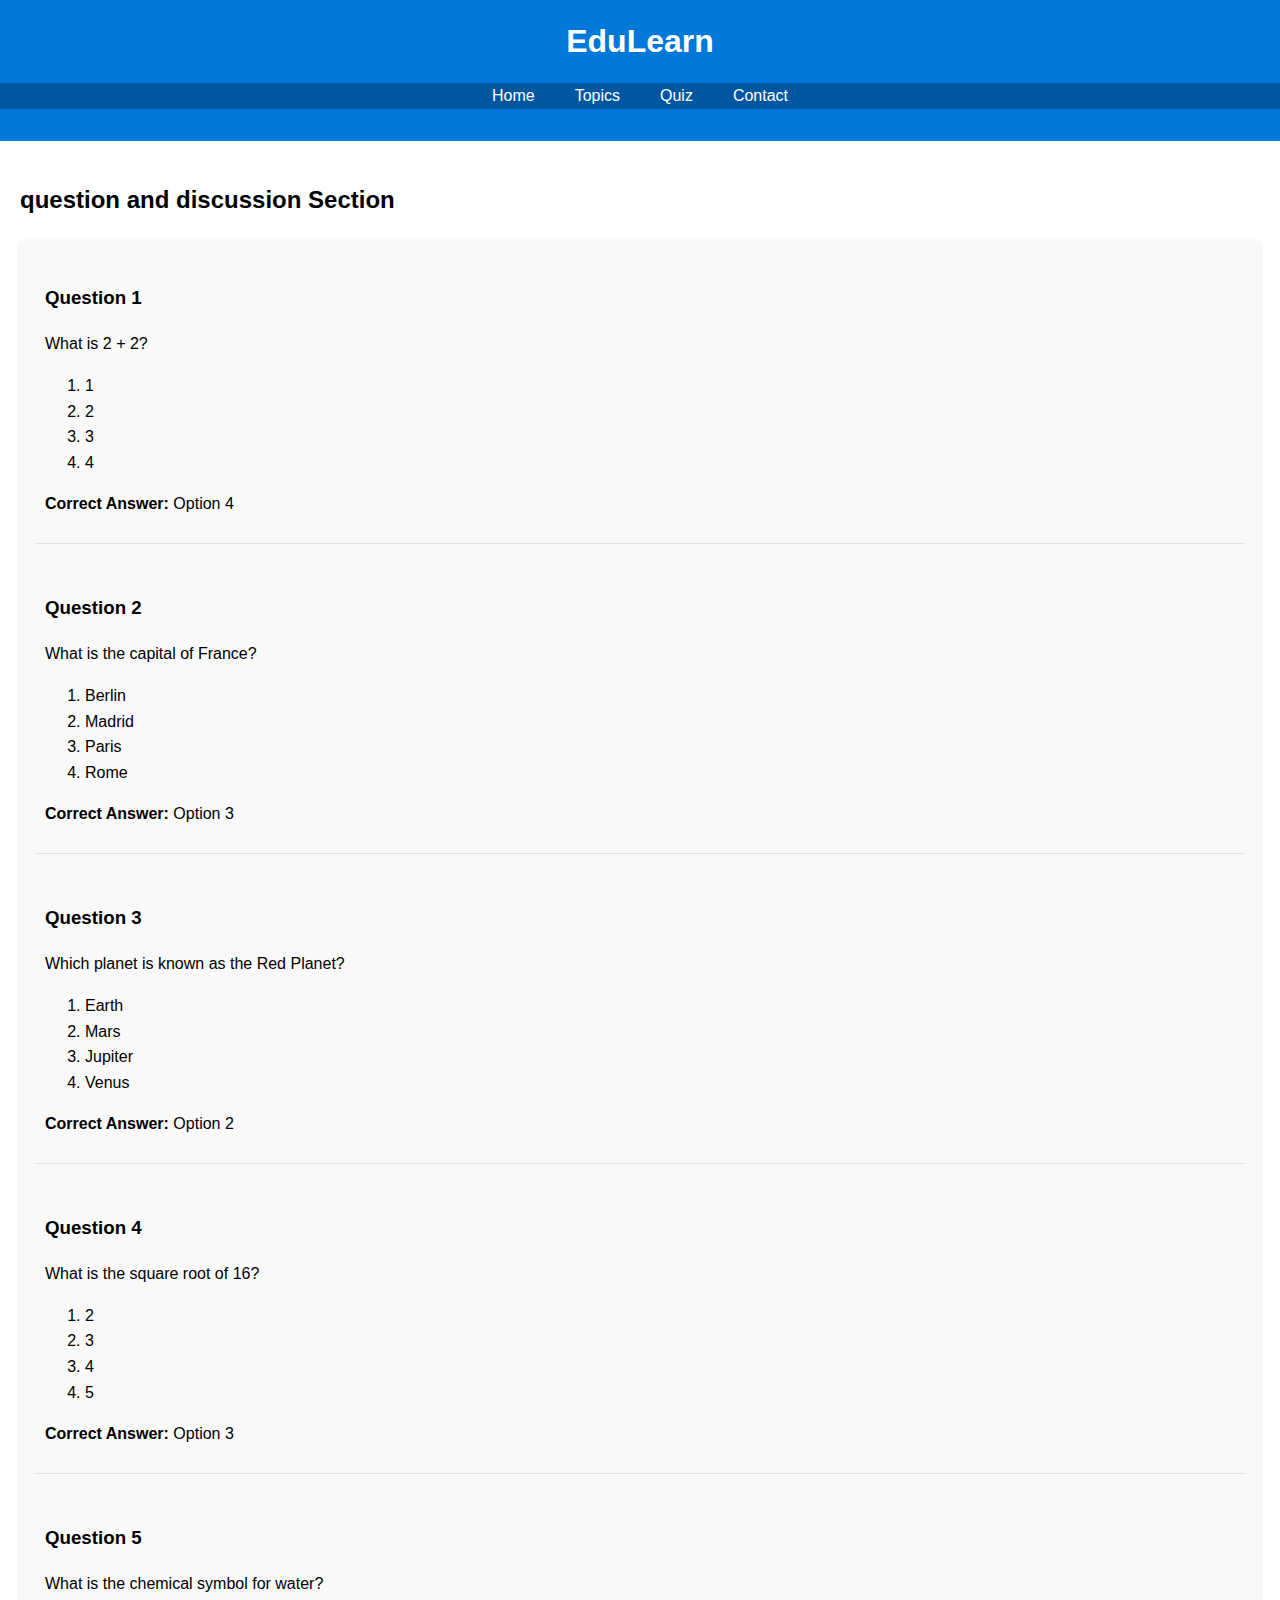
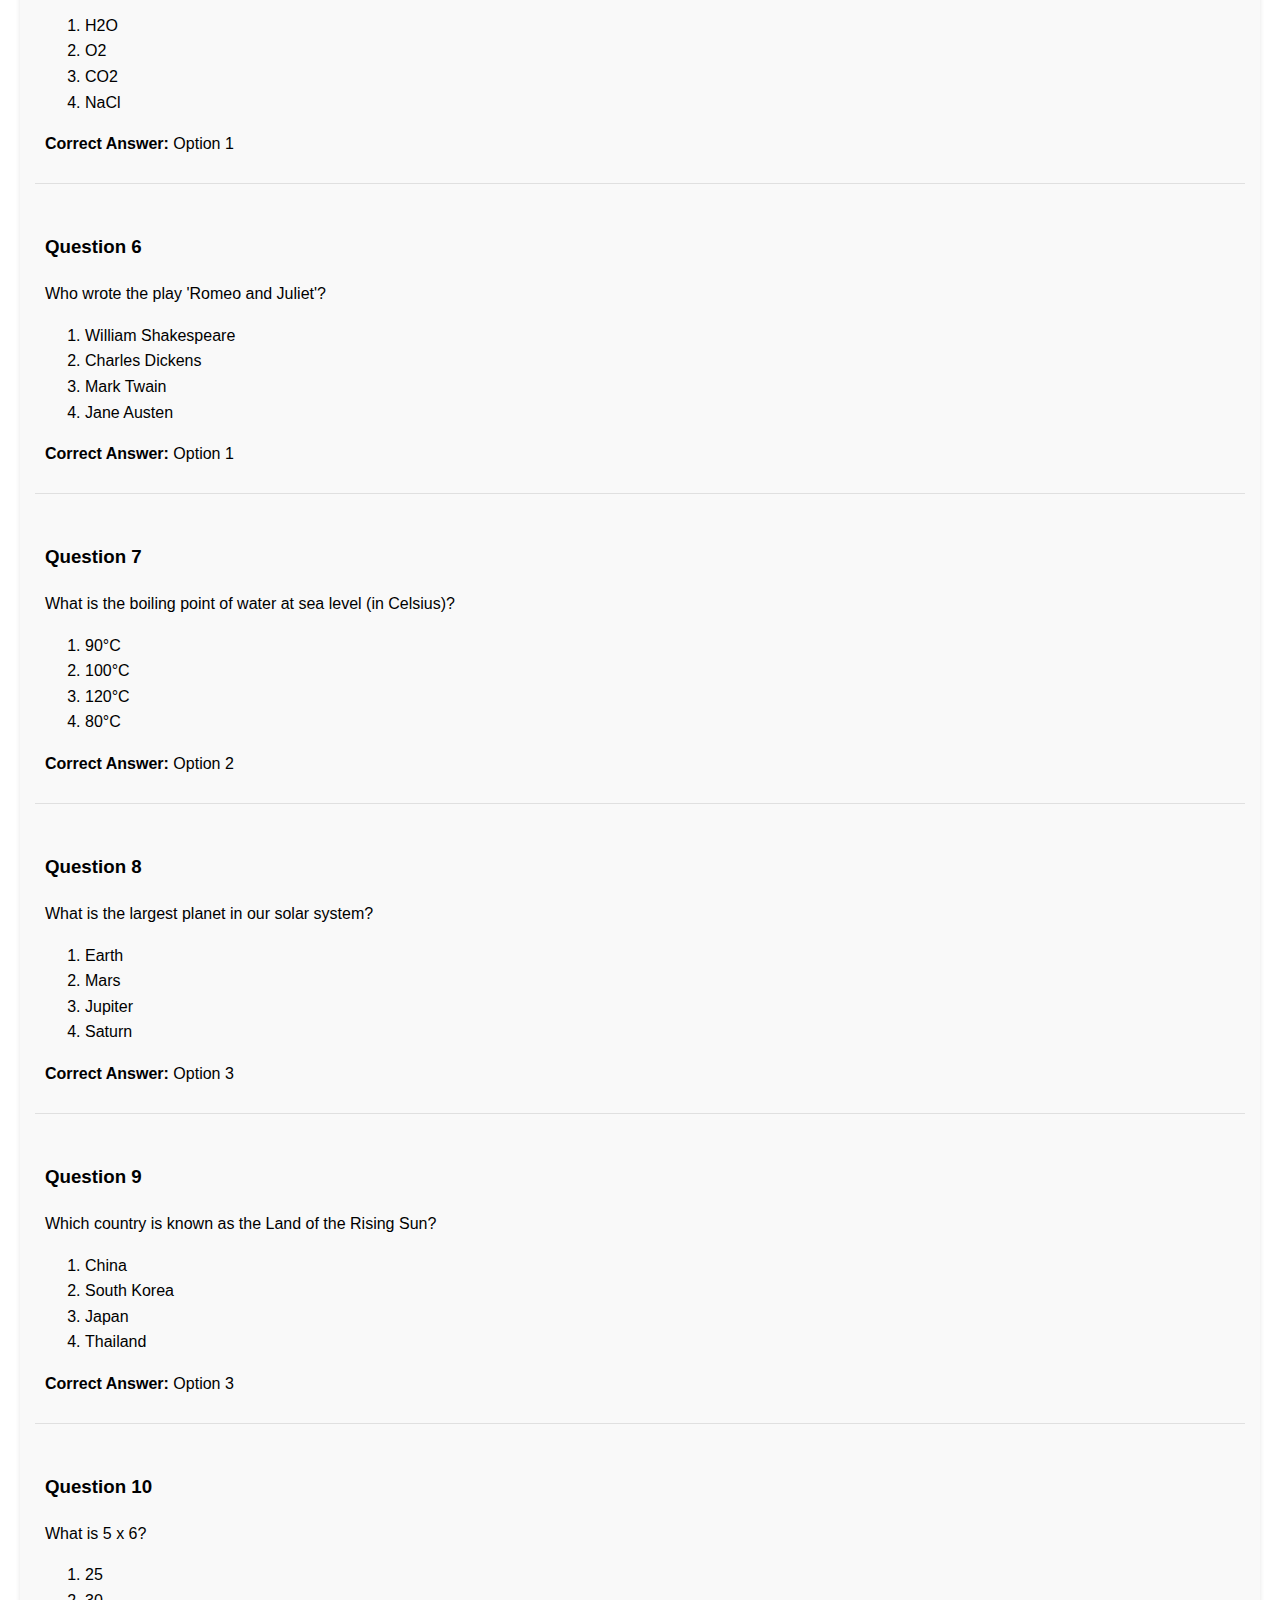
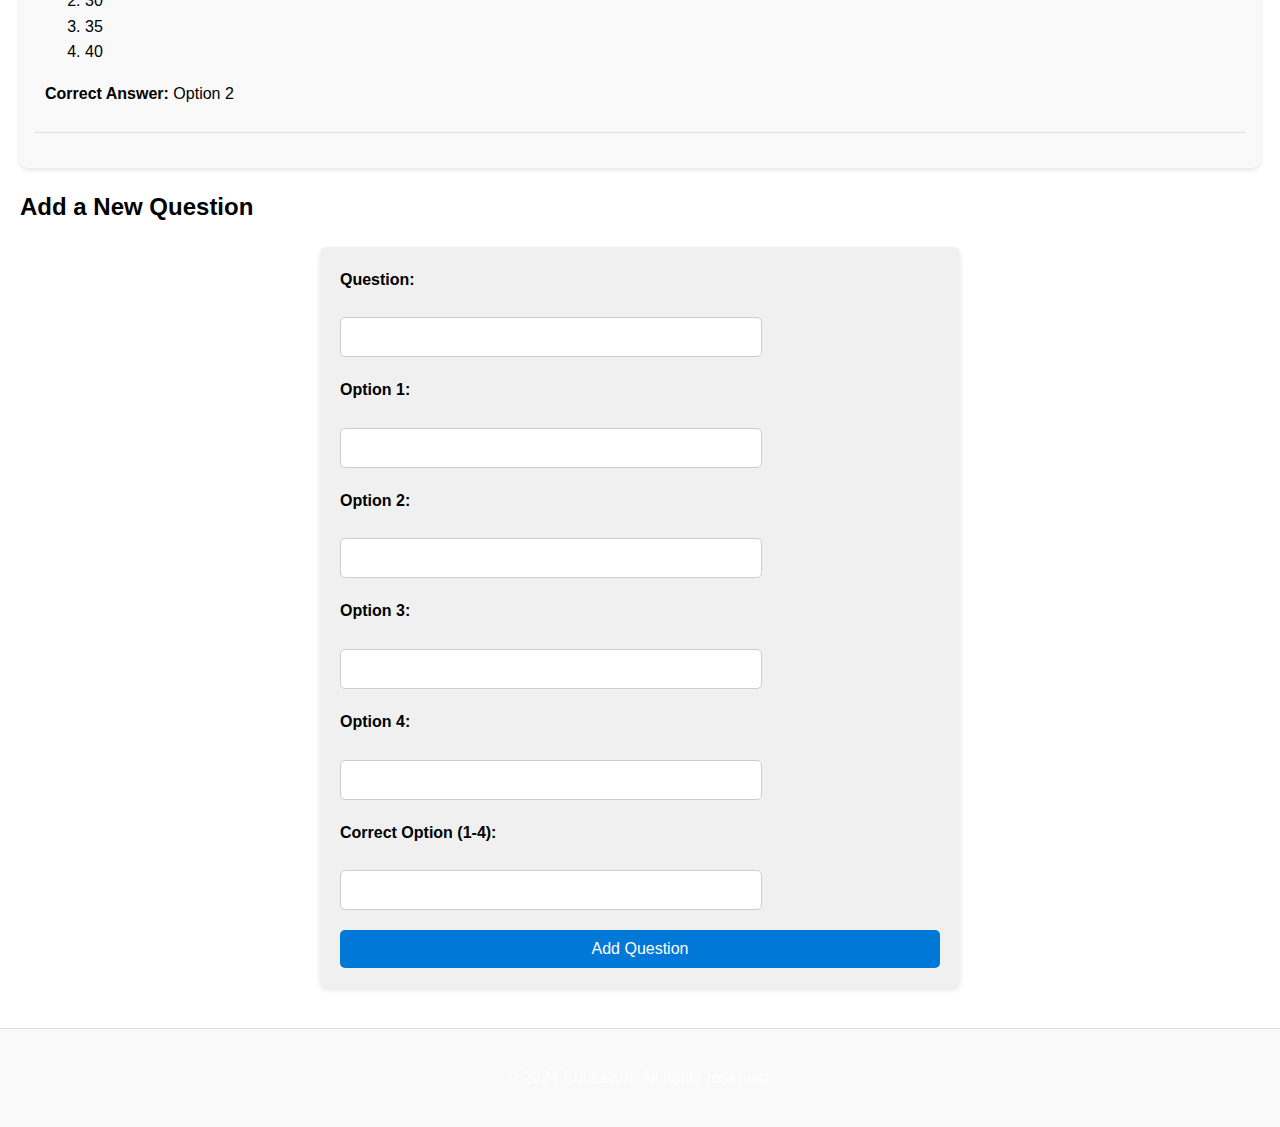
==== question and discussion.html @ 2a0afb89 "Update and rename quiz.html to question and discussion.html" ====
<!DOCTYPE html>
<html lang="en">
<head>
    <meta charset="UTF-8">
    <meta name="viewport" content="width=device-width, initial-scale=1.0">
    <title>EduLearn - question and discussion</title>
    <link rel="stylesheet" href="style.css">
</head>
<body>
    <header>
        <h1>EduLearn</h1>  
        <nav>
            <ul>
                <li><a href="index.html">Home</a></li>
                <li><a href="topics.html">Topics</a></li>
                <li><a href="quiz.html" class="active">Quiz</a></li>
                <li><a href="#contact">Contact</a></li>
            </ul>
        </nav>
    </header>
    <main>
        <section>
            <h2>question and discussion Section</h2>
            <div id="quiz-container">
                <!-- Placeholder for quiz questions -->
            </div>
        </section>
        <section>
            <h2>Add a New Question</h2>
            <form id="add-question-form">
                <label for="question">Question:</label>
                <input type="text" id="question" name="question" required>
                <label for="option1">Option 1:</label>
                <input type="text" id="option1" name="option1" required>
                <label for="option2">Option 2:</label>
                <input type="text" id="option2" name="option2" required>
                <label for="option3">Option 3:</label>
                <input type="text" id="option3" name="option3" required>
                <label for="option4">Option 4:</label>
                <input type="text" id="option4" name="option4" required>
                <label for="correct">Correct Option (1-4):</label>
                <input type="number" id="correct" name="correct" min="1" max="4" required>
                <button type="submit">Add Question</button>
            </form>
        </section>
    </main>
    <footer>
        <p>&copy; 2024 EduLearn. All rights reserved.</p>
    </footer>
    <script src="script.js"></script>
</body>
</html>
---- style.css ----
body {
    font-family: Arial, sans-serif;
    margin: 0;
    padding: 0;
    line-height: 1.6;
}

header {
    background: #0078D7;
    color: white;
    padding: 1rem 0;
    text-align: center;
}

header h1 {
    margin: 0;
}

nav ul {
    list-style: none;
    padding: 0;
    display: flex;
    justify-content: center;
    background: #0056A1;
}

nav ul li {
    margin: 0 10px;
}

nav ul li a {
    text-decoration: none;
    color: white;
    padding: 10px;
}

main {
    padding: 20px;
}

.topic-container {
    display: flex;
    gap: 20px;
    flex-wrap: wrap;
}

.topic {
    background: #F0F0F0;
    padding: 15px;
    border-radius: 5px;
    box-shadow: 0 0 5px rgba(0, 0, 0, 0.1);
    flex: 1;
    min-width: 200px;
}

footer {
    text-align: center;
    padding: 1rem;
    background: #333;
    color: white;
    margin-top: 20px;
}

#quiz-container {
    margin-top: 20px;
}

input, textarea {
    display: block;
    margin: 10px 0;
    padding: 10px;
    width: 100%;
    max-width: 400px;
}

button {
    background: #0078D7;
    color: white;
    padding: 10px 20px;
    border: none;
    cursor: pointer;
    border-radius: 5px;
}

button:hover {
    background: #0056A1;
}

/* Topic Page */
.topic-container {
    display: flex;
    flex-wrap: wrap;
    gap: 20px;
    justify-content: center;
    margin-top: 20px;
}

.topic-card {
    background: #F0F0F0;
    padding: 20px;
    border-radius: 8px;
    text-align: center;
    box-shadow: 0 2px 5px rgba(0, 0, 0, 0.1);
    width: 200px;
    transition: transform 0.3s ease;
}

.topic-card:hover {
    transform: scale(1.05);
}

.topic-card button {
    margin-top: 10px;
    background: #0078D7;
    color: white;
    border: none;
    padding: 10px 15px;
    border-radius: 5px;
    cursor: pointer;
}

.topic-card button:hover {
    background: #0056A1;
}

#topic-details {
    text-align: center;
    margin-top: 40px;
}

#topic-article {
    margin-top: 20px;
    text-align: left;
    max-width: 600px;
    margin-left: auto;
    margin-right: auto;
    background: #F9F9F9;
    padding: 15px;
    border-radius: 8px;
    box-shadow: 0 2px 5px rgba(0, 0, 0, 0.1);
}

#topic-article h3 {
    color: #0078D7;
    margin-top: 15px;
}

#topic-article ul {
    list-style: disc;
    margin-left: 20px;
}

/* Author Profile Section */
.author-profile {
    margin-top: 40px;
    text-align: center;
    background-color: #F9F9F9;
    padding: 20px;
    border-radius: 8px;
    box-shadow: 0 2px 5px rgba(0, 0, 0, 0.1);
}

.author-profile h3 {
    font-size: 24px;
    margin-bottom: 20px;
    color: #333;
}

.author-container {
    display: flex;
    align-items: center;
    justify-content: center;
    gap: 20px;
    max-width: 800px;
    margin: 0 auto;
    flex-wrap: wrap;
}

.author-photo {
    width: 120px;
    height: 120px;
    border-radius: 50%;
    object-fit: cover;
    border: 2px solid #0078D7;
}

.author-details {
    text-align: left;
    max-width: 500px;
}

.author-details h4 {
    font-size: 20px;
    margin-bottom: 10px;
    color: #0078D7;
}

.author-details p {
    font-size: 16px;
    line-height: 1.5;
    color: #555;
}

/* Quiz Page */
#quiz-container {
    margin-top: 20px;
    background: #F9F9F9;
    padding: 15px;
    border-radius: 8px;
    box-shadow: 0 2px 5px rgba(0, 0, 0, 0.1);
}

#quiz-container .quiz-question {
    margin-bottom: 20px;
    padding: 10px;
    border-bottom: 1px solid #E0E0E0;
}

#add-question-form {
    display: flex;
    flex-direction: column;
    gap: 10px;
    max-width: 600px;
    margin: 0 auto;
    padding: 20px;
    background: #F0F0F0;
    border-radius: 8px;
    box-shadow: 0 2px 5px rgba(0, 0, 0, 0.1);
}

#add-question-form label {
    font-weight: bold;
    margin-bottom: 5px;
}

#add-question-form input, #add-question-form button {
    padding: 10px;
    font-size: 16px;
    border: 1px solid #CCC;
    border-radius: 5px;
}

#add-question-form button {
    background: #0078D7;
    color: white;
    border: none;
    cursor: pointer;
}

#add-question-form button:hover {
    background: #0056A1;
}

/* Footer Contact Section */
footer {
    background: #F9F9F9;
    padding: 20px;
    text-align: center;
    border-top: 1px solid #E0E0E0;
}

footer h3 {
    font-size: 20px;
    margin-bottom: 10px;
    color: #333;
}

.social-links {
    list-style: none;
    padding: 0;
    display: flex;
    justify-content: center;
    gap: 20px;
    margin-top: 10px;
}

.social-links li {
    display: inline-block;
}

.social-links a {
    text-decoration: none;
    color: #0078D7;
    font-size: 16px;
    display: flex;
    align-items: center;
    gap: 8px;
}

.social-links a:hover {
    color: #0056A1;
}

.social-links img {
    width: 20px;
    height: 20px;
    object-fit: contain;
}
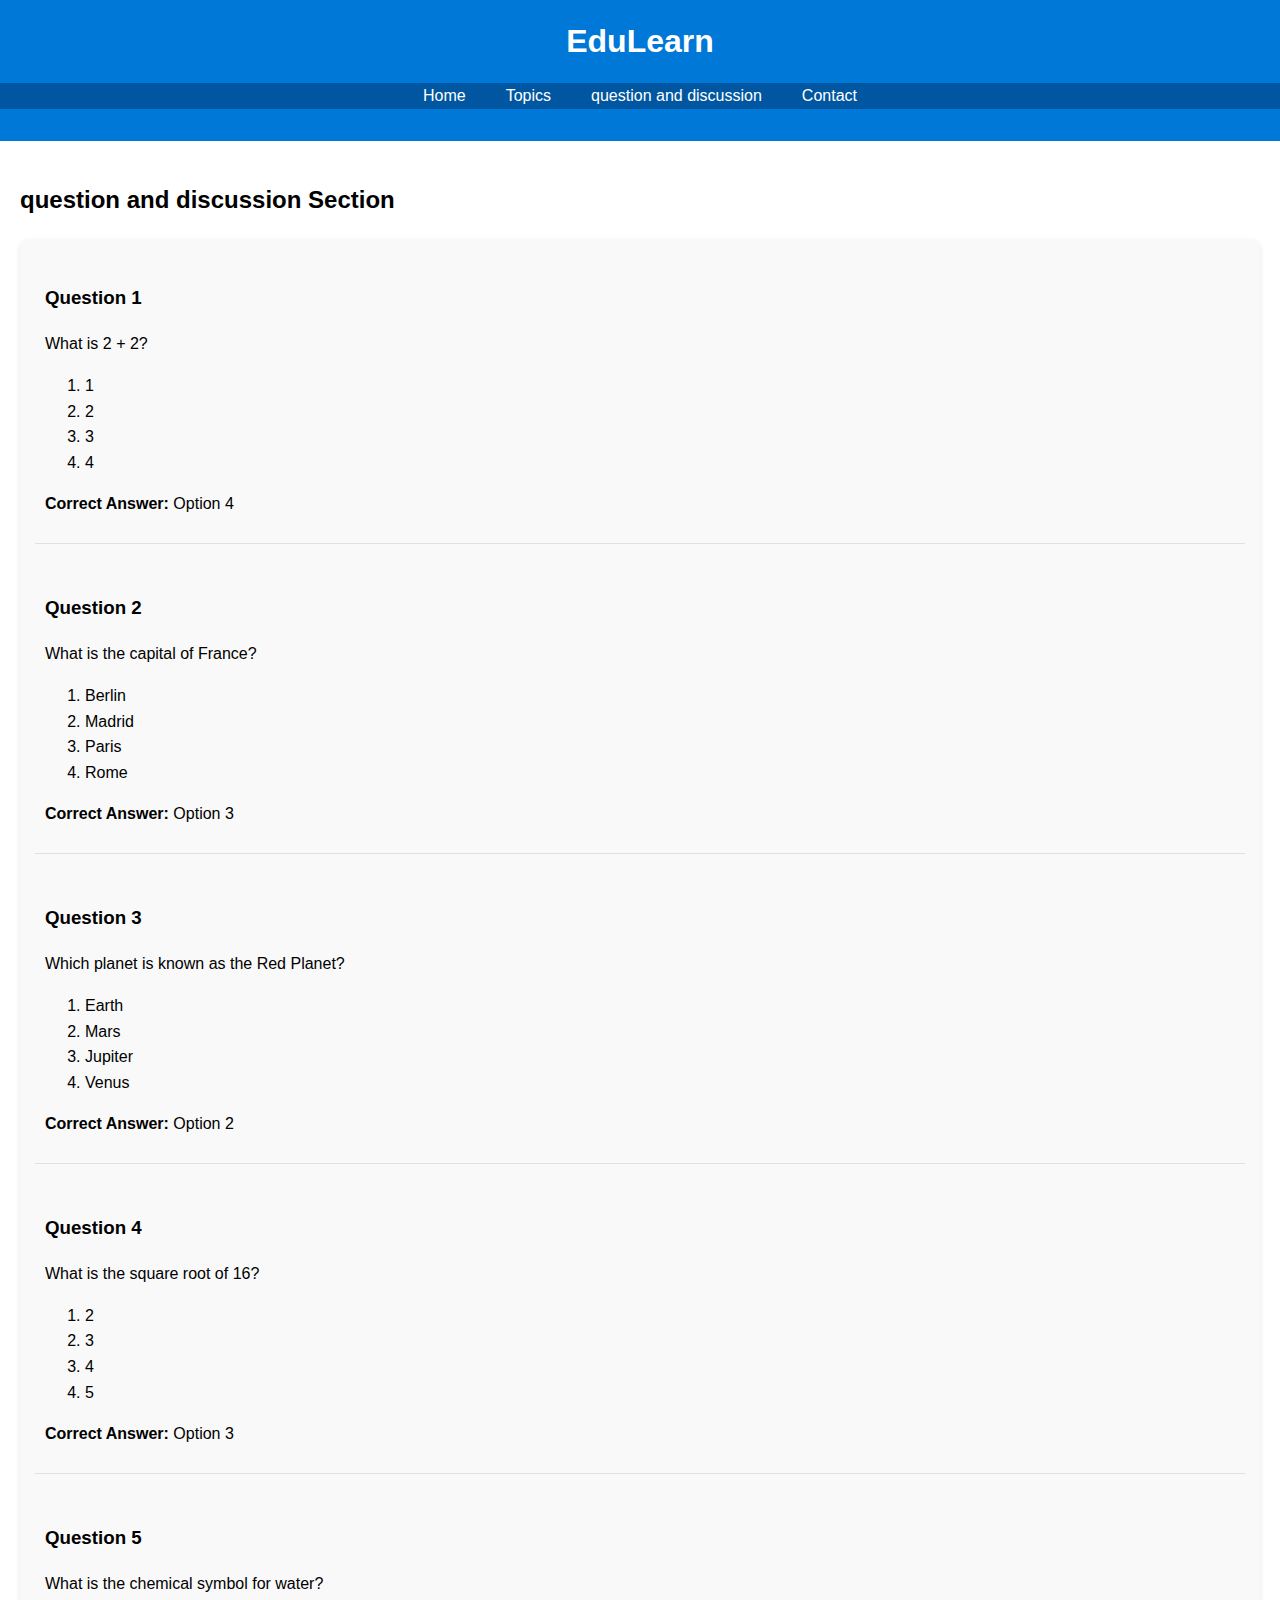
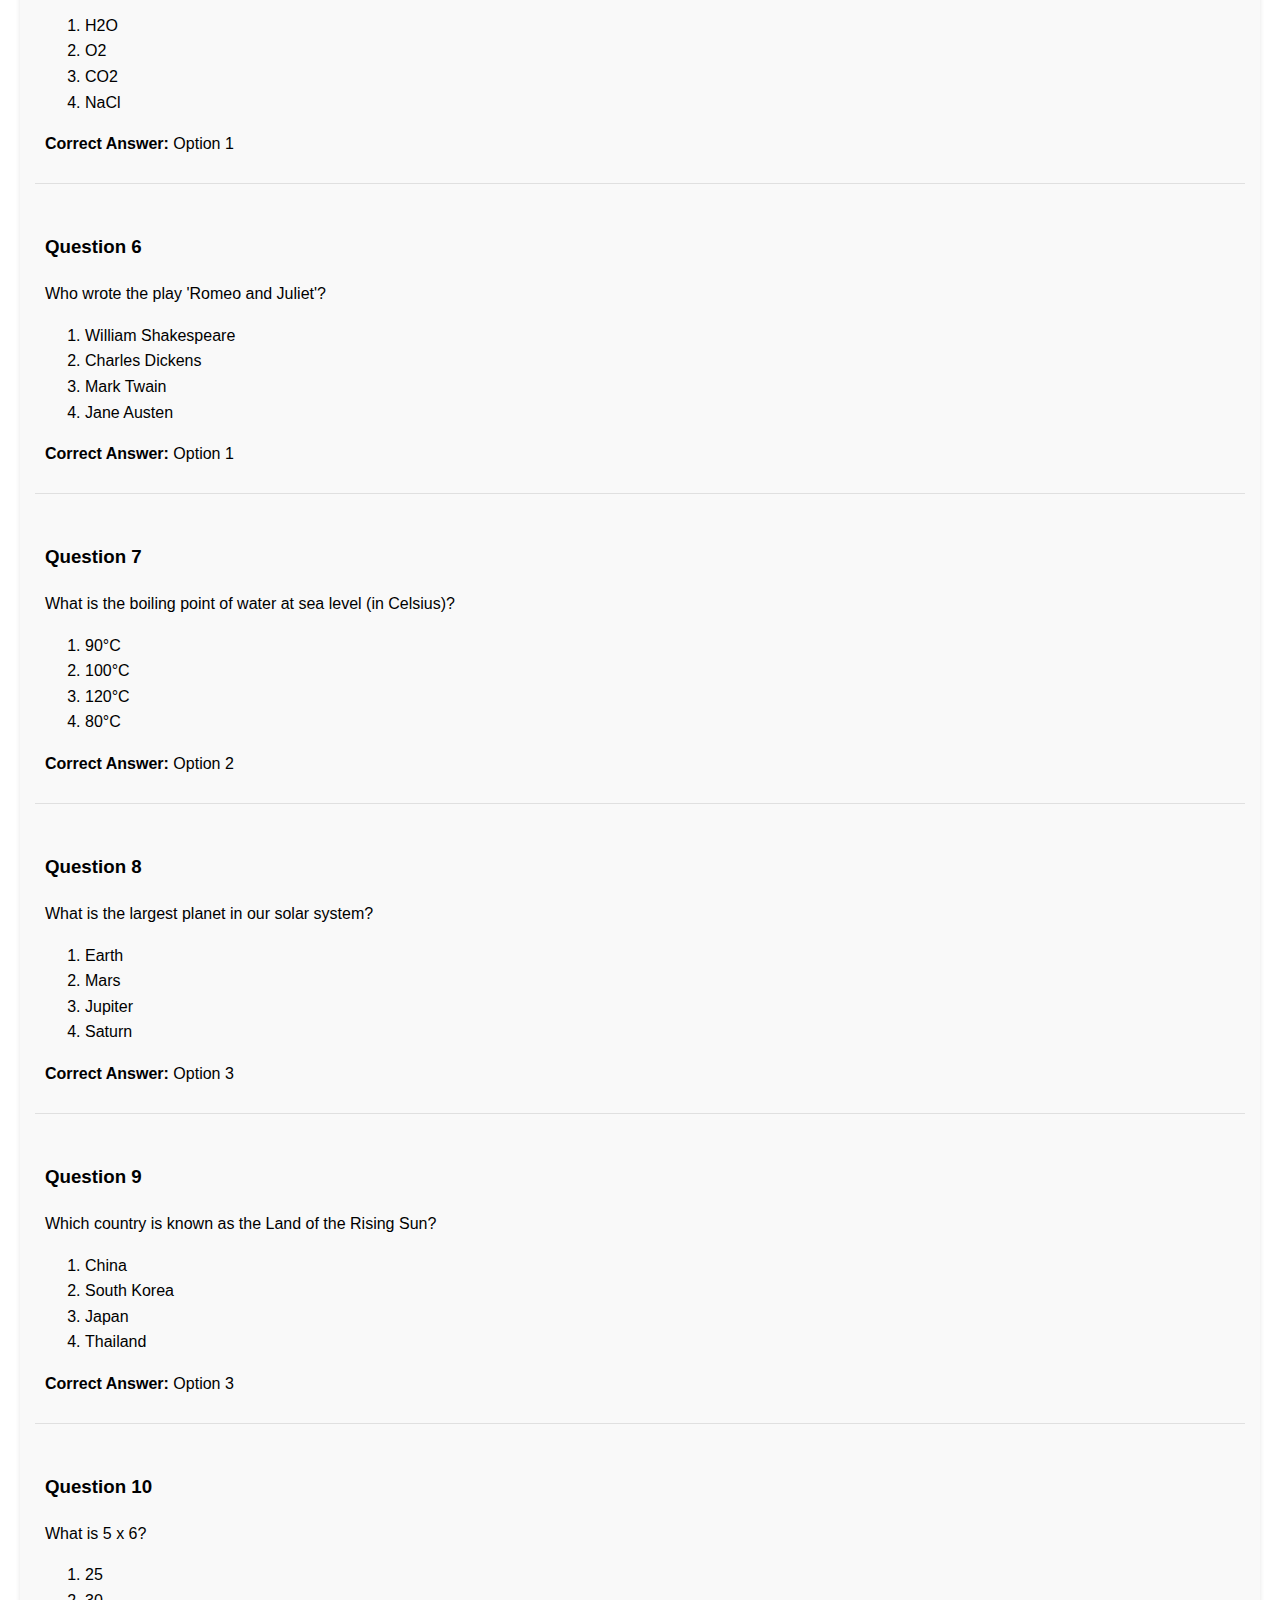
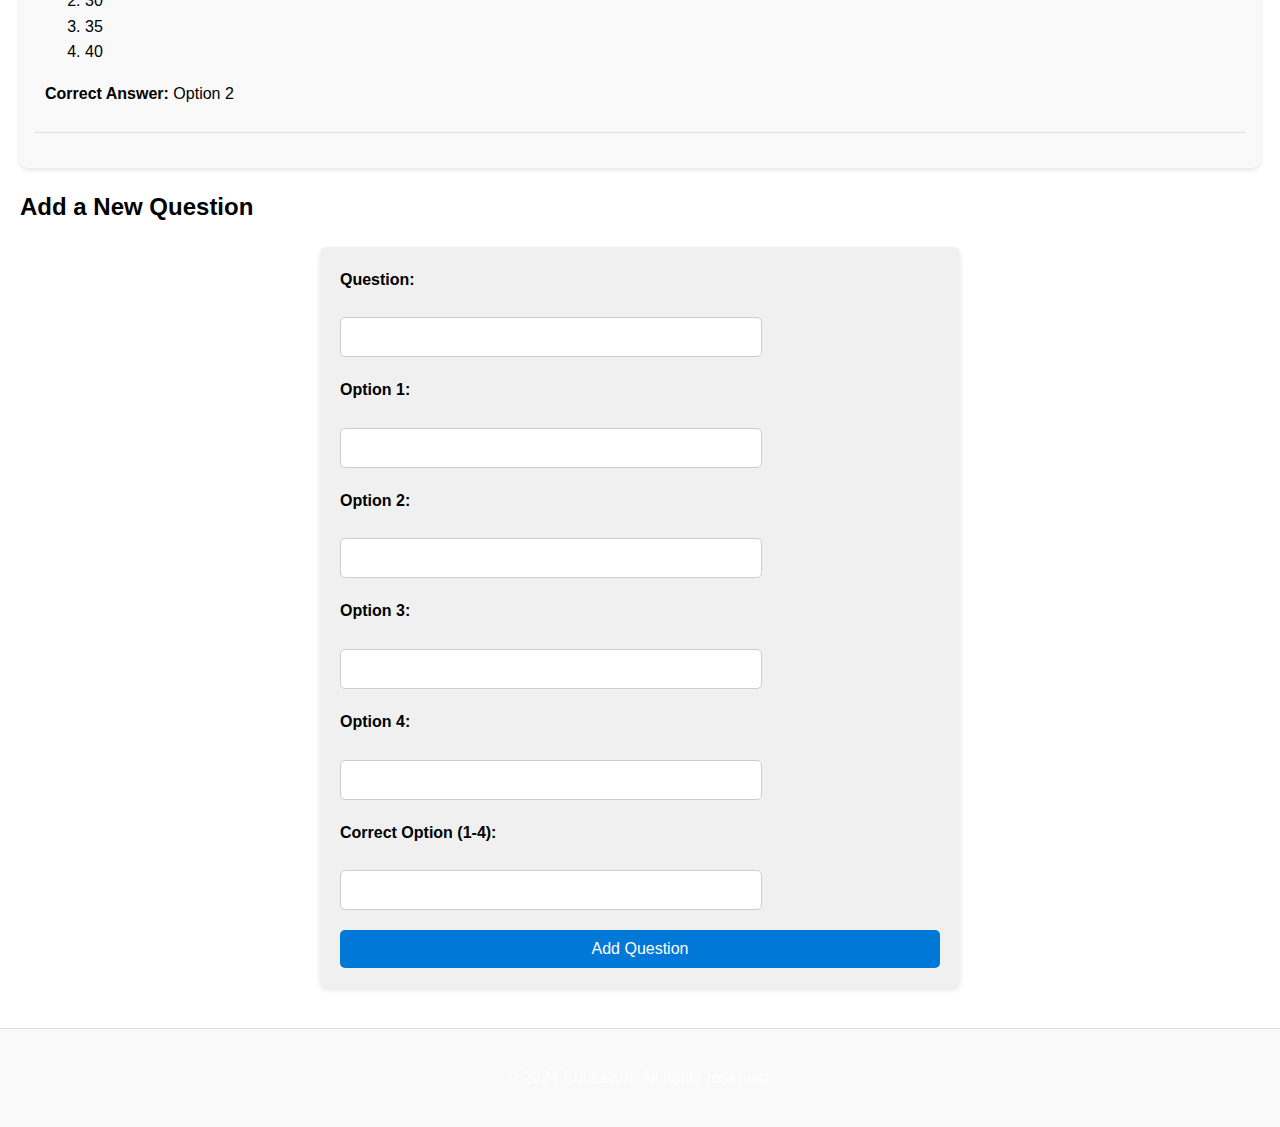
==== commit e3cdc598: "Update question and discussion.html" ====
--- a/question and discussion.html
+++ b/question and discussion.html
@@ -13,7 +13,7 @@
             <ul>
                 <li><a href="index.html">Home</a></li>
                 <li><a href="topics.html">Topics</a></li>
-                <li><a href="quiz.html" class="active">Quiz</a></li>
+                <li><a href="question and discussion.html" class="active">question and discussion</a></li>
                 <li><a href="#contact">Contact</a></li>
             </ul>
         </nav>
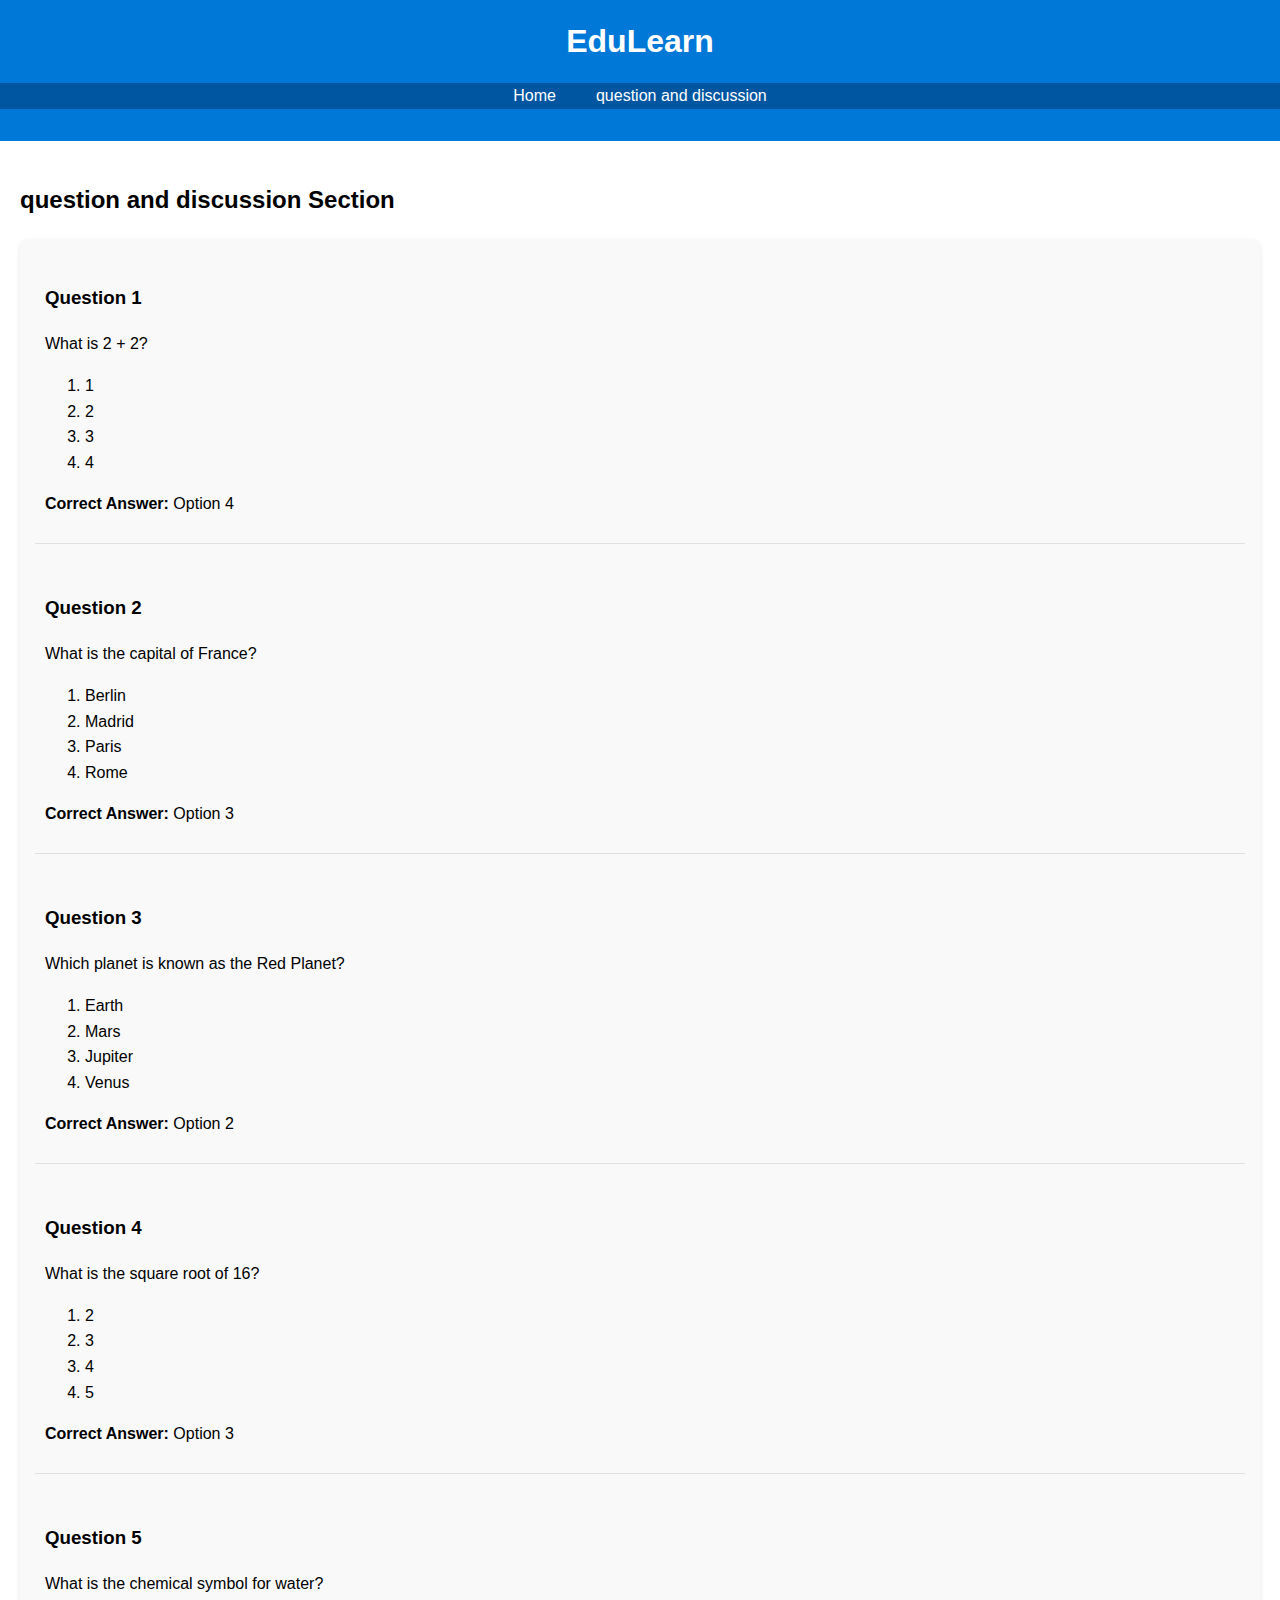
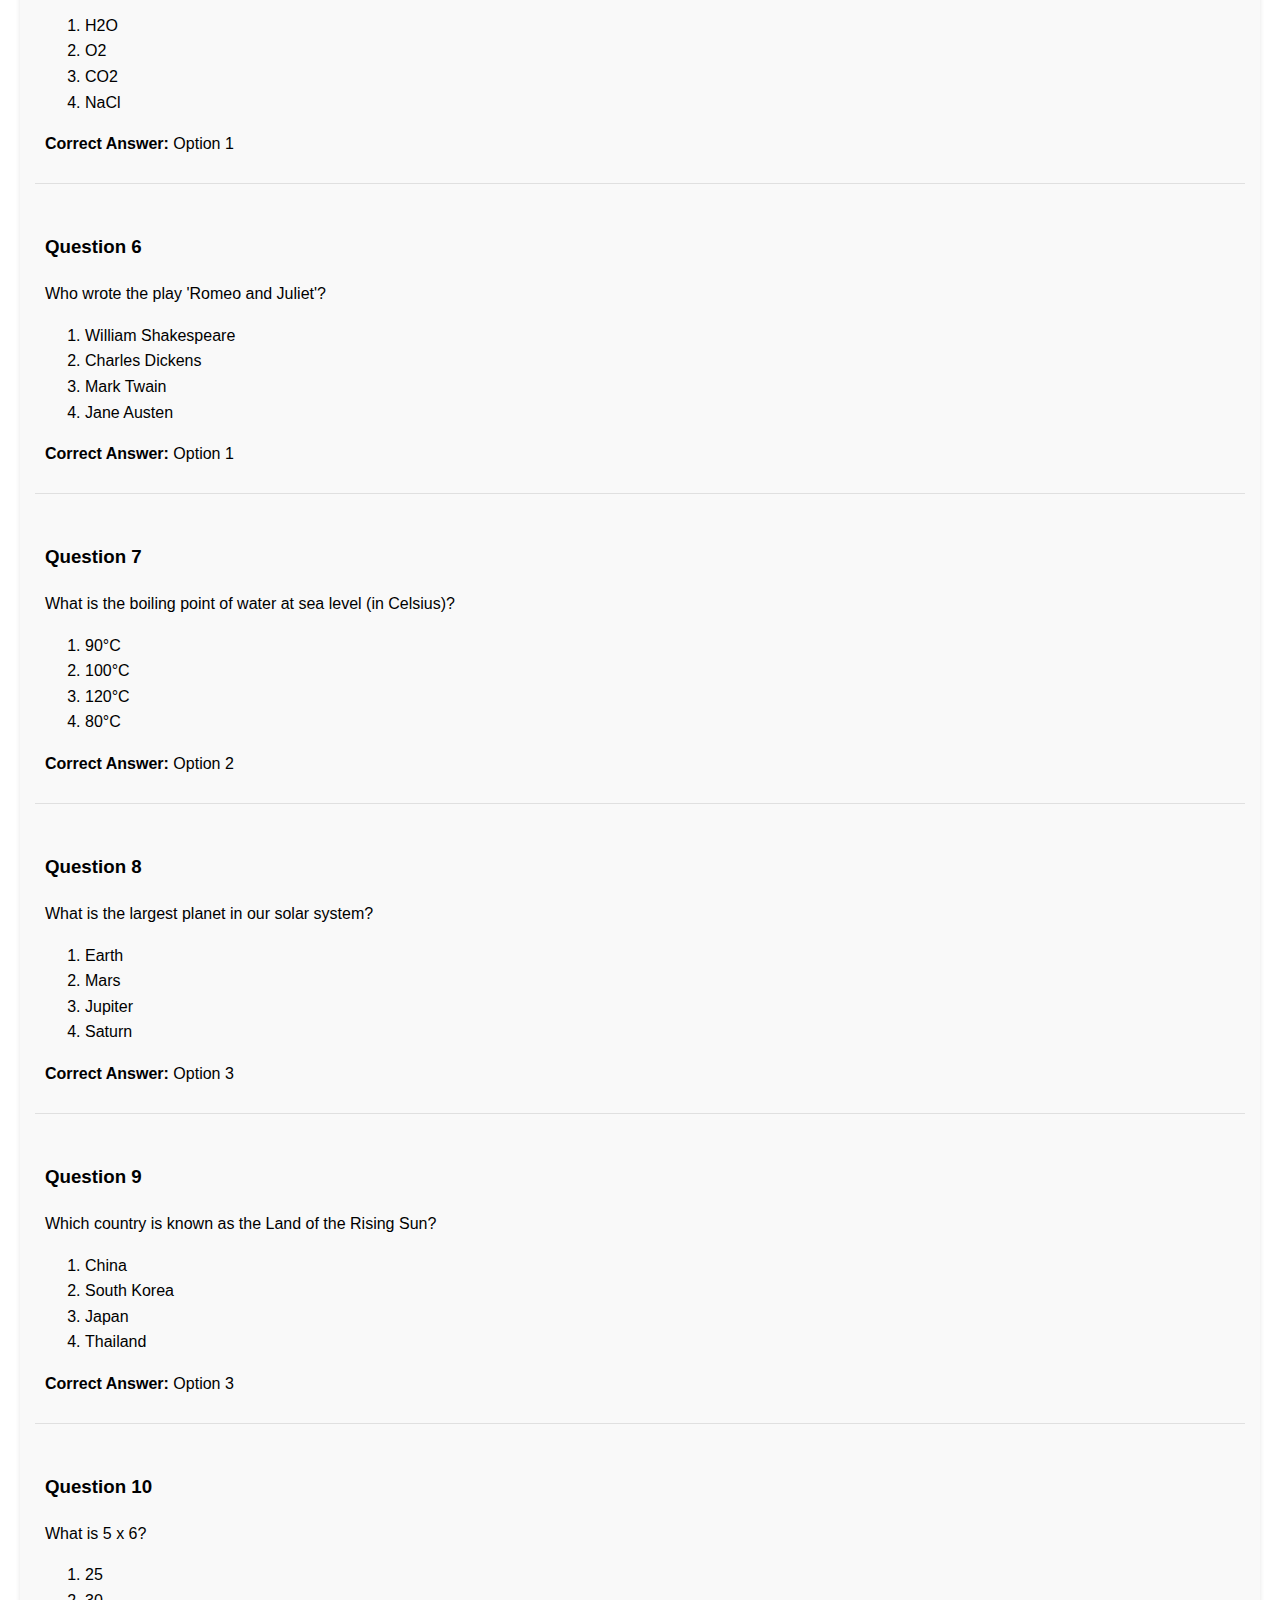
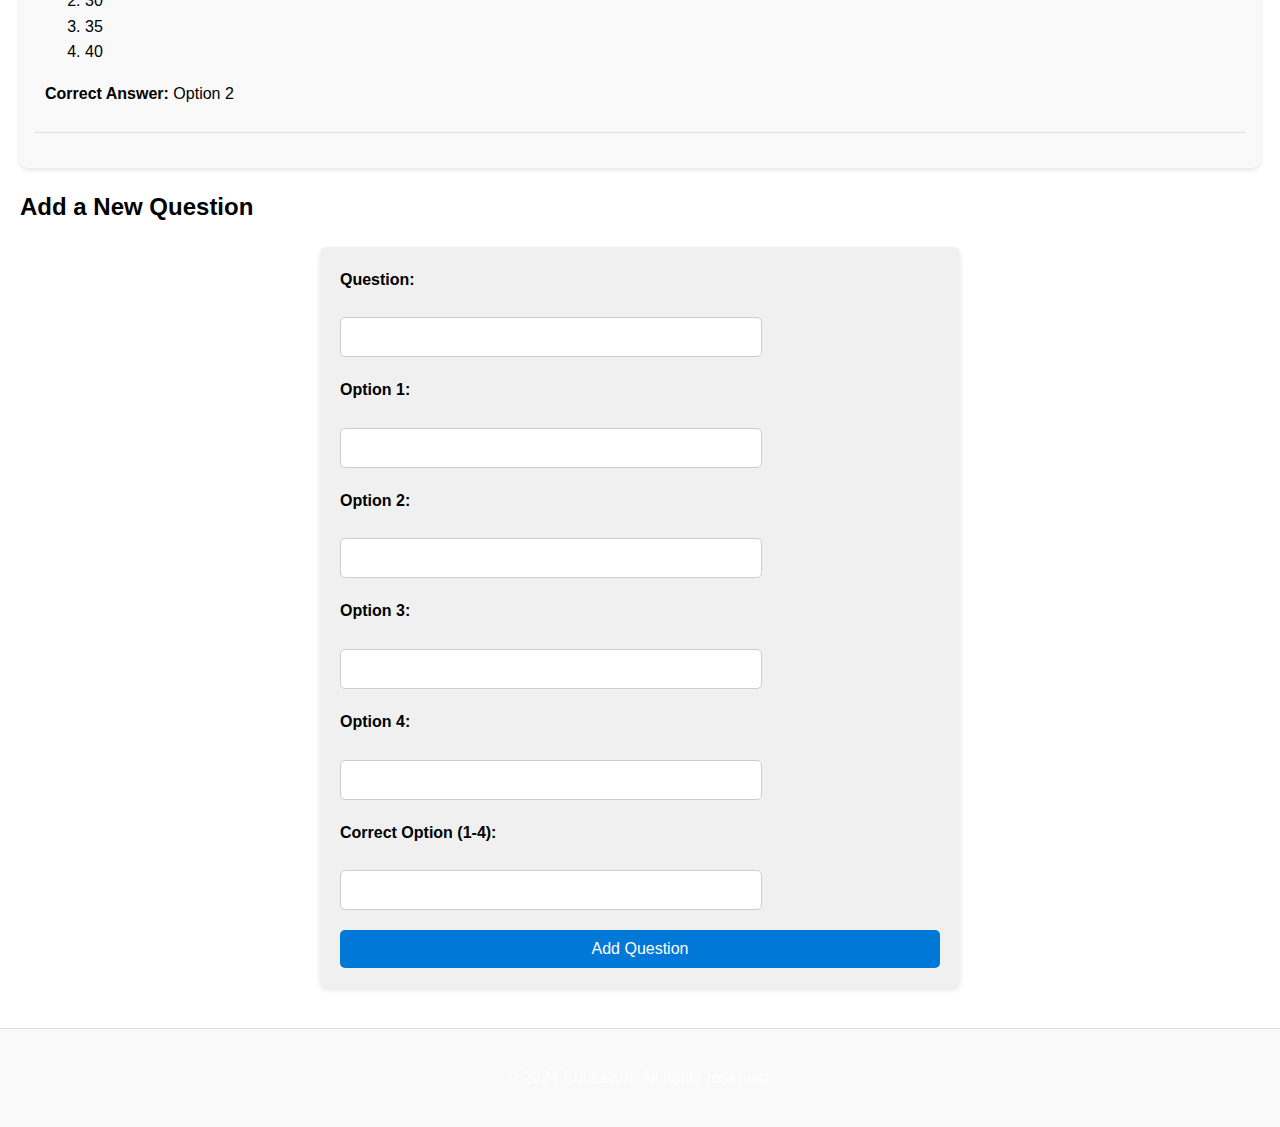
==== commit 13d7f1d2: "Update question and discussion.html" ====
--- a/question and discussion.html
+++ b/question and discussion.html
@@ -12,9 +12,7 @@
         <nav>
             <ul>
                 <li><a href="index.html">Home</a></li>
-                <li><a href="topics.html">Topics</a></li>
                 <li><a href="question and discussion.html" class="active">question and discussion</a></li>
-                <li><a href="#contact">Contact</a></li>
             </ul>
         </nav>
     </header>
